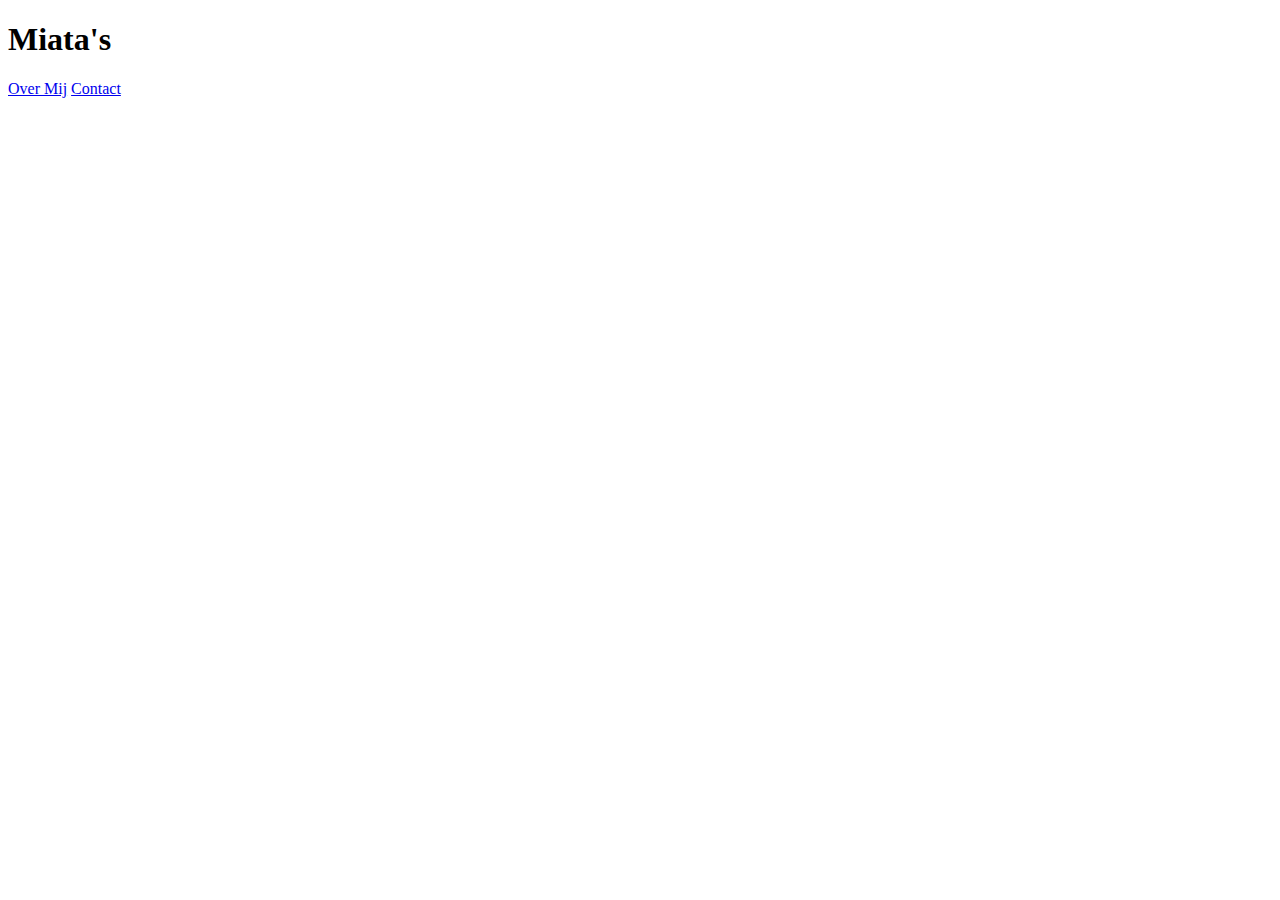
==== aboutme/index.html @ 9b6ca575 "added aboutme and contact page" ====
<!DOCTYPE html>
<html lang="en">
<head>
    <link rel="stylesheet" href="../style.css">
    <title>Miata's</title>
</head>
<body>
    <header>
        <h1>Miata's</h1>
        <!-- miata background -->
        <p></p>
    </header>
    <nav>
        <div class="list">
            <a href="./aboutme" >Over Mij</a>
            <a href="./contact" >Contact</a>
        </div>
    </nav>
</body>
</html>
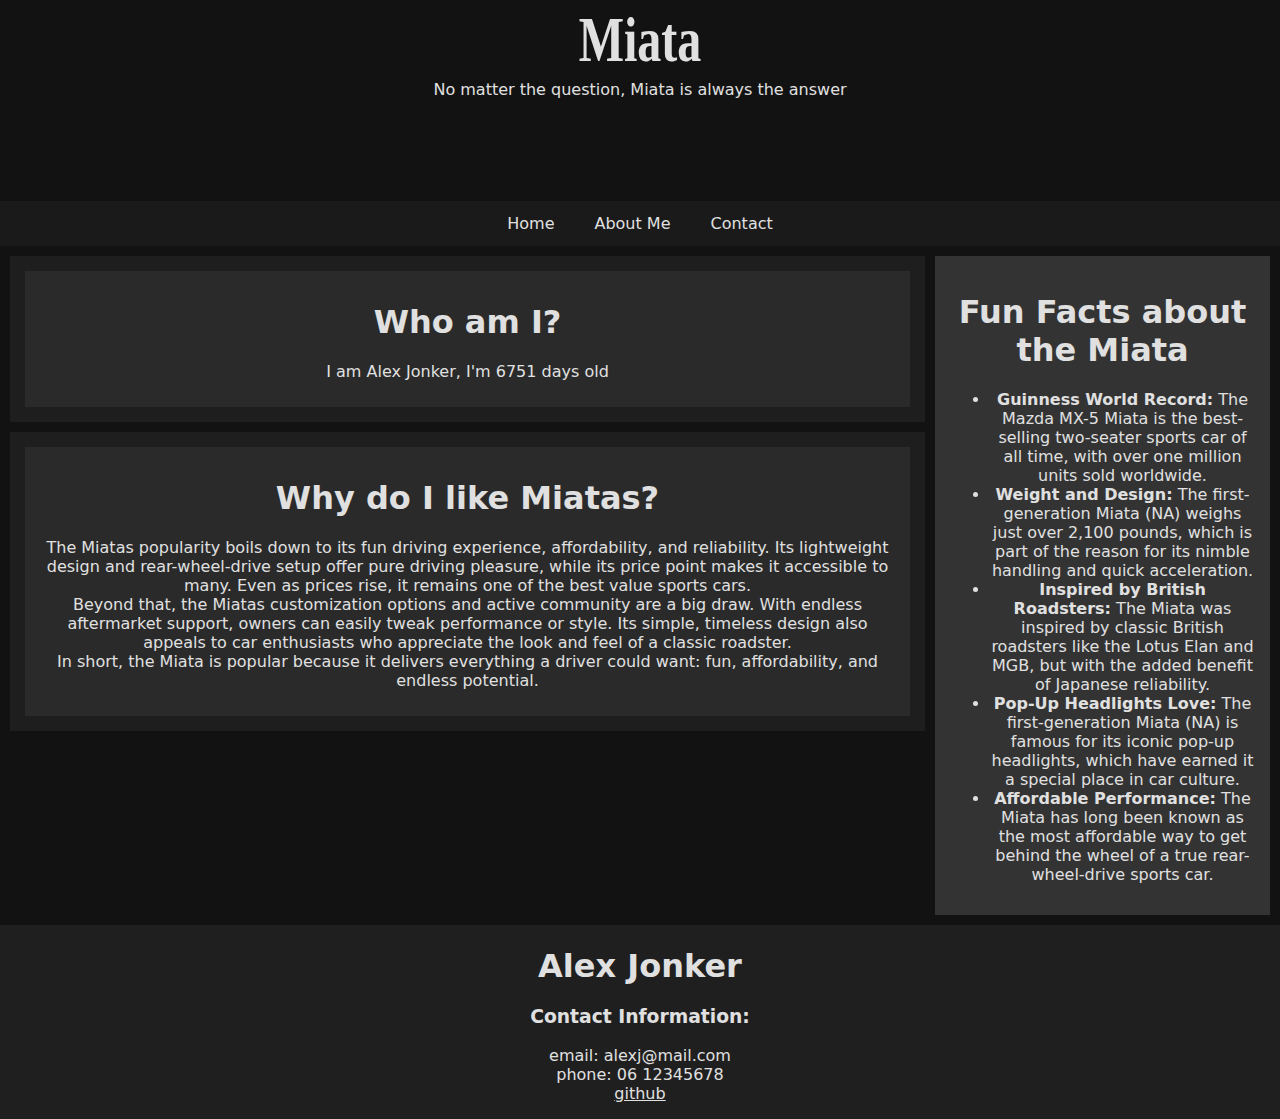
==== commit fc224749: "fix:format doc, now more redable and small fixes" ====
--- a/aboutme/index.html
+++ b/aboutme/index.html
@@ -1,20 +1,93 @@
 <!DOCTYPE html>
 <html lang="en">
+
 <head>
     <link rel="stylesheet" href="../style.css">
-    <title>Miata's</title>
+    <title>About Me</title>
 </head>
+
 <body>
-    <header>
-        <h1>Miata's</h1>
-        <!-- miata background -->
-        <p></p>
-    </header>
-    <nav>
-        <div class="list">
-            <a href="./aboutme" >Over Mij</a>
-            <a href="./contact" >Contact</a>
+    <div class="top">
+        <header>
+            <h1>Miata</h1>
+            <p>No matter the question, Miata is always the answer</p>
+        </header>
+        <nav>
+            <a href="../">Home</a>
+            <a href="../aboutme/">About Me</a>
+            <a href="../contact/">Contact</a>
+        </nav>
+    </div>
+    <main>
+        <div class="content">
+            <section>
+                <article>
+                    <h1>Who am I?</h1>
+                    <p>
+                        I am Alex Jonker, I'm <span id="verjaardag"></span> days old
+                        <script>
+                            let birthday = new Date("02/1/2008");
+                            let date = new Date()
+
+                            let Difference_In_Time =
+                                date - birthday.getTime();
+
+                            let Difference_In_Days =
+                                Math.round
+                                    (Difference_In_Time / (1000 * 3600 * 24));
+
+                            document.getElementById("verjaardag").innerHTML = Difference_In_Days;
+                        </script>
+                    </p>
+                </article>
+            </section>
+            <section>
+                <article>
+                    <h1>Why do I like Miatas?</h1>
+                    <p>
+                        The Miatas popularity boils down to its fun driving experience, affordability, and reliability.
+                        Its lightweight design and rear-wheel-drive setup offer pure driving pleasure, while its price
+                        point makes it accessible to many. Even as prices rise, it remains one of the best value sports
+                        cars.
+                        <br>
+                        Beyond that, the Miatas customization options and active community are a big draw. With endless
+                        aftermarket support, owners can easily tweak performance or style. Its simple, timeless design
+                        also appeals to car enthusiasts who appreciate the look and feel of a classic roadster.
+                        <br>
+                        In short, the Miata is popular because it delivers everything a driver could want: fun,
+                        affordability, and endless potential.
+                    </p>
+                </article>
+            </section>
         </div>
-    </nav>
+        <aside>
+            <h1>Fun Facts about the Miata</h1>
+            <ul>
+                <li><strong>Guinness World Record:</strong> The Mazda MX-5 Miata is the best-selling two-seater sports
+                    car of all time, with over one million units sold worldwide.</li>
+                <li><strong>Weight and Design:</strong> The first-generation Miata (NA) weighs just over 2,100 pounds,
+                    which is part of the reason for its nimble handling and quick acceleration.</li>
+                <li><strong>Inspired by British Roadsters:</strong> The Miata was inspired by classic British roadsters
+                    like the Lotus Elan and MGB, but with the added benefit of Japanese reliability.</li>
+                <li><strong>Pop-Up Headlights Love:</strong> The first-generation Miata (NA) is famous for its iconic
+                    pop-up headlights, which have earned it a special place in car culture.</li>
+                <li><strong>Affordable Performance:</strong> The Miata has long been known as the most affordable way to
+                    get behind the wheel of a true rear-wheel-drive sports car.</li>
+            </ul>
+        </aside>
+
+    </main>
+    <footer>
+        <h1>Alex Jonker</h1>
+        <h3>Contact Information:</h3>
+        <p>
+            email: alexj@mail.com
+            <br>
+            phone: 06 12345678
+            <br>
+            <a href="https://github.com/MeneerAlex">github</a>
+        </p>
+    </footer>
 </body>
+
 </html>--- a/style.css
+++ b/style.css
@@ -0,0 +1,100 @@
+@font-face {
+    font-family: miata;
+    src: url(./fonts/miata.ttf);
+}
+
+html {
+    scrollbar-color: #333333 #121212;
+}
+
+body {
+    margin: 0;
+    display: flex;
+    flex-direction: column;
+    font-family: system-ui;
+    overflow-x: hidden;
+    background-color: #121212;
+    color: #e0e0e0;
+}
+
+body > * {
+    text-align: center;
+}
+
+.top {
+    background-image: url(./images/header.png);
+    background-size: cover;
+    background-position: 50% 0;
+}
+
+header {
+    height: 20vh;
+    color: #e0e0e0;
+}
+
+header h1 {
+    font-family: miata;
+    transform: scale(1.5, 2);
+}
+
+nav {
+    height: 5vh;
+    display: flex;
+    justify-content: center;
+    background: rgba(33, 33, 33, 0.5)
+}
+
+nav a {
+    padding-left: 20px;
+    padding-right: 20px;
+    text-decoration: none;
+    color: #e0e0e0;
+    align-self: center;
+    border-radius: 5px;
+    transition: 0.3s, transform 0.3s;
+}
+
+nav a:hover {
+    background-color: #333; /* Darker grey on hover */
+    transform: scale(1.3); /* Slight scaling effect */
+}
+
+main {
+    display: flex;
+    flex-wrap: wrap;
+    justify-content: space-between;
+    padding: 10px;
+}
+
+.content {
+    flex: 3;
+    display: flex;
+    flex-direction: column;
+    gap: 10px;
+}
+
+
+section {
+    background-color: #1e1e1e;
+    padding: 15px;
+}
+
+article {
+    background-color: #2a2a2a;
+    padding: 10px;
+}
+
+aside {
+    background-color: #333333;
+    flex: 1;
+    padding: 15px;
+    margin-left: 10px;
+}
+
+footer {
+    background-color: #1f1f1f;
+}
+
+footer a {
+    color: #e0e0e0;
+}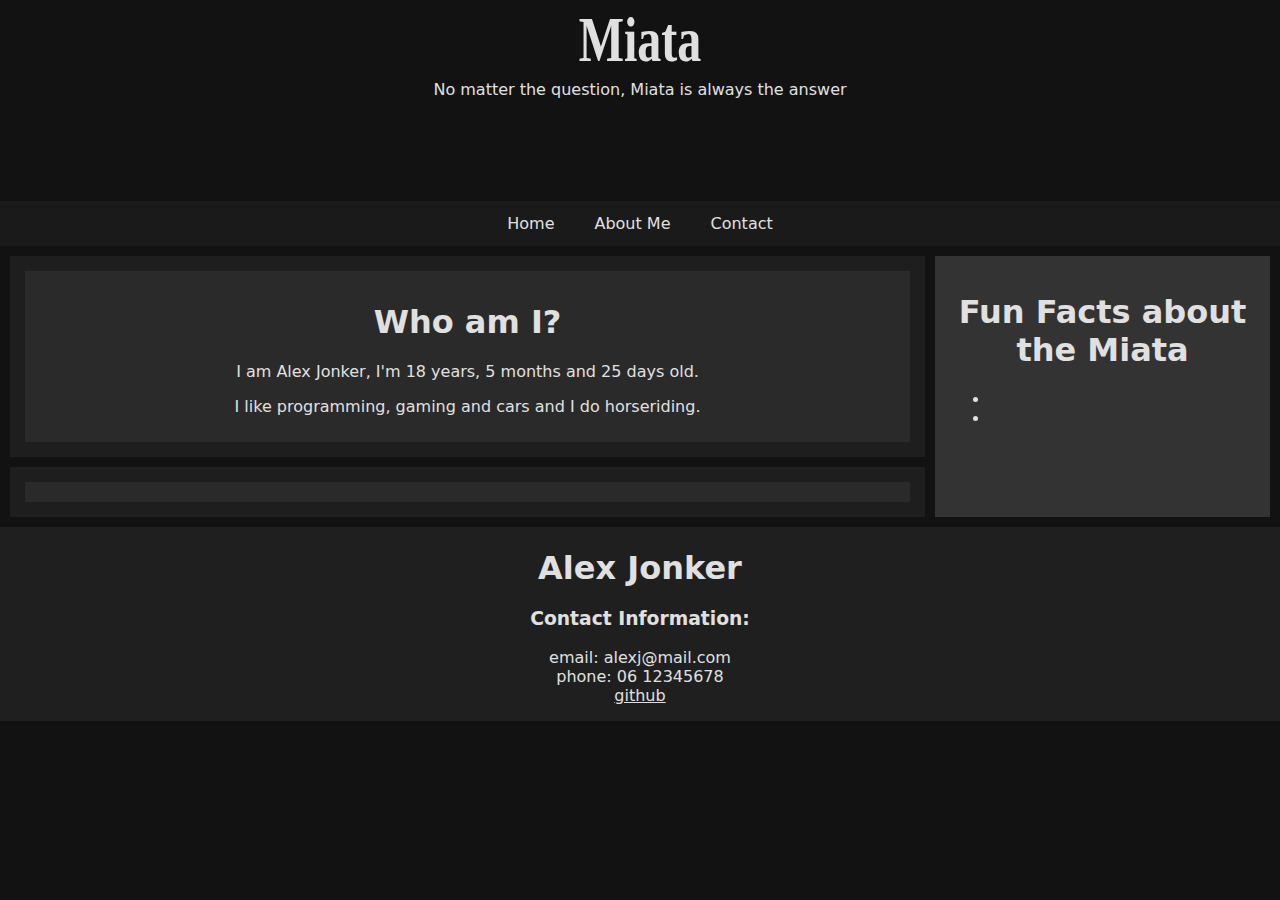
==== commit 70373e58: "fix:<br> tags verwijderd en script verplaatst naar de goede locatie." ====
--- a/aboutme/index.html
+++ b/aboutme/index.html
@@ -23,56 +23,21 @@
             <section>
                 <article>
                     <h1>Who am I?</h1>
-                    <p>
-                        I am Alex Jonker, I'm <span id="verjaardag"></span> days old
-                        <script>
-                            let birthday = new Date("02/1/2008");
-                            let date = new Date()
-
-                            let Difference_In_Time =
-                                date - birthday.getTime();
-
-                            let Difference_In_Days =
-                                Math.round
-                                    (Difference_In_Time / (1000 * 3600 * 24));
-
-                            document.getElementById("verjaardag").innerHTML = Difference_In_Days;
-                        </script>
-                    </p>
+                    <p>I am Alex Jonker, I'm <span id="birthday"></span> old.</p>
+                    <p>I like programming, gaming and cars and I do horseriding.</p>
                 </article>
             </section>
             <section>
                 <article>
-                    <h1>Why do I like Miatas?</h1>
-                    <p>
-                        The Miatas popularity boils down to its fun driving experience, affordability, and reliability.
-                        Its lightweight design and rear-wheel-drive setup offer pure driving pleasure, while its price
-                        point makes it accessible to many. Even as prices rise, it remains one of the best value sports
-                        cars.
-                        <br>
-                        Beyond that, the Miatas customization options and active community are a big draw. With endless
-                        aftermarket support, owners can easily tweak performance or style. Its simple, timeless design
-                        also appeals to car enthusiasts who appreciate the look and feel of a classic roadster.
-                        <br>
-                        In short, the Miata is popular because it delivers everything a driver could want: fun,
-                        affordability, and endless potential.
-                    </p>
+
                 </article>
             </section>
         </div>
         <aside>
             <h1>Fun Facts about the Miata</h1>
             <ul>
-                <li><strong>Guinness World Record:</strong> The Mazda MX-5 Miata is the best-selling two-seater sports
-                    car of all time, with over one million units sold worldwide.</li>
-                <li><strong>Weight and Design:</strong> The first-generation Miata (NA) weighs just over 2,100 pounds,
-                    which is part of the reason for its nimble handling and quick acceleration.</li>
-                <li><strong>Inspired by British Roadsters:</strong> The Miata was inspired by classic British roadsters
-                    like the Lotus Elan and MGB, but with the added benefit of Japanese reliability.</li>
-                <li><strong>Pop-Up Headlights Love:</strong> The first-generation Miata (NA) is famous for its iconic
-                    pop-up headlights, which have earned it a special place in car culture.</li>
-                <li><strong>Affordable Performance:</strong> The Miata has long been known as the most affordable way to
-                    get behind the wheel of a true rear-wheel-drive sports car.</li>
+                <li></li>
+                <li></li>
             </ul>
         </aside>
 
@@ -88,6 +53,30 @@
             <a href="https://github.com/MeneerAlex">github</a>
         </p>
     </footer>
+
+    <script>
+        let birthday = new Date("2/1/2008");
+
+        let today = new Date();
+        let years = today.getFullYear() - birthday.getFullYear();
+        let months = today.getMonth() - birthday.getMonth();
+        let days = today.getDate() - birthday.getDate();
+
+        if (days < 0) {
+            months--;
+            days += new Date(today.getFullYear(), today.getMonth(), 0).getDate();
+        }
+
+        if (months < 0) {
+            years--;
+            months += 12;
+        }
+
+        let leeftijd = `${years} years, ${months} months and ${days} days`;
+
+        document.getElementById("birthday").innerHTML = leeftijd;
+        //source: https://www.javatpoint.com/calculate-age-using-javascript
+    </script>
 </body>
 
 </html>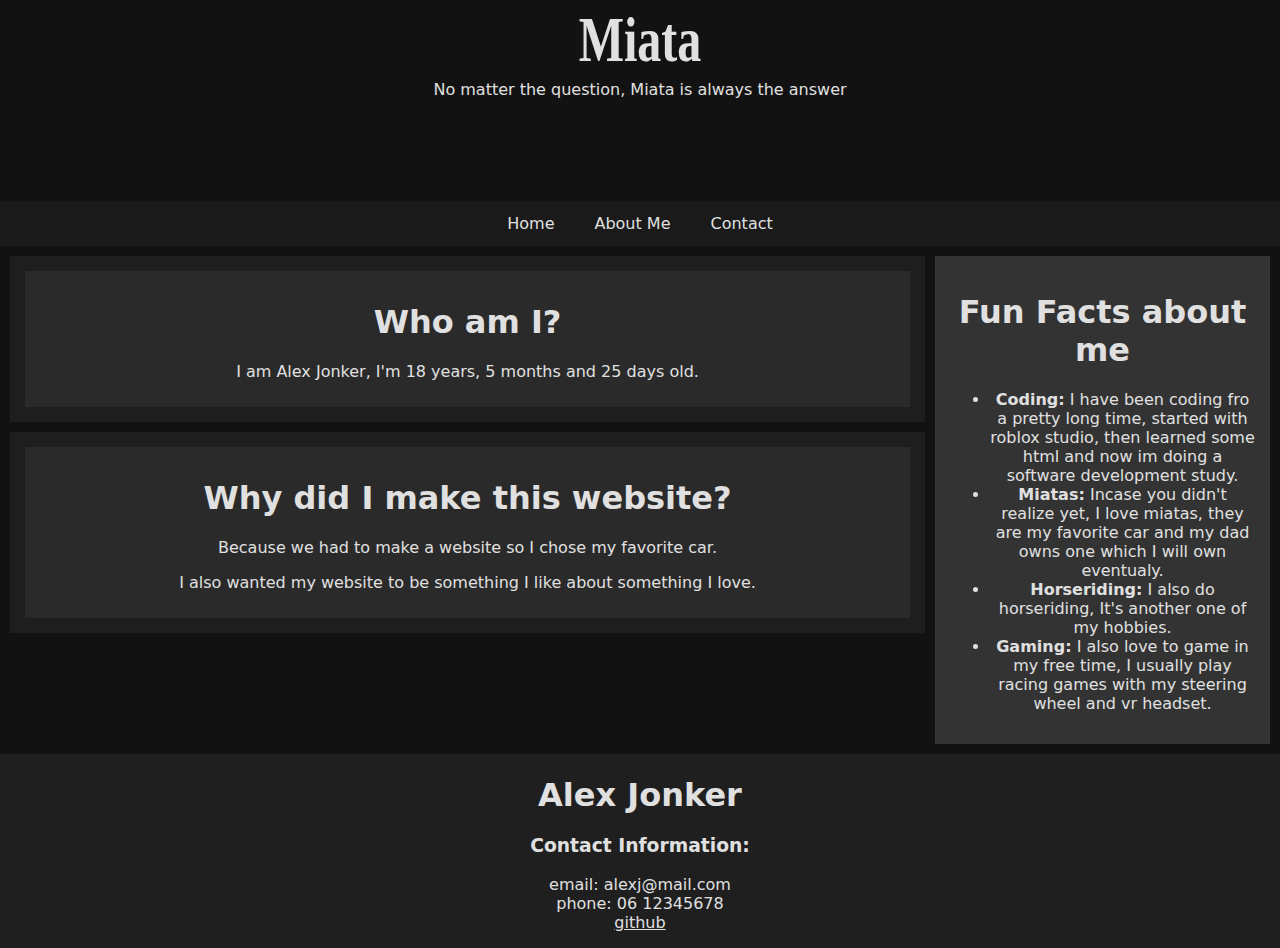
==== commit 64b62deb: "feat:about me update" ====
--- a/aboutme/index.html
+++ b/aboutme/index.html
@@ -24,20 +24,26 @@
                 <article>
                     <h1>Who am I?</h1>
                     <p>I am Alex Jonker, I'm <span id="birthday"></span> old.</p>
-                    <p>I like programming, gaming and cars and I do horseriding.</p>
                 </article>
             </section>
             <section>
                 <article>
-
+                    <h1>Why did I make this website?</h1>
+                    <p>Because we had to make a website so I chose my favorite car.</p>
+                    <p>I also wanted my website to be something I like about something I love.</p>
                 </article>
             </section>
         </div>
         <aside>
-            <h1>Fun Facts about the Miata</h1>
+            <h1>Fun Facts about me</h1>
             <ul>
-                <li></li>
-                <li></li>
+                <li><strong>Coding:</strong> I have been coding fro a pretty long time, started with roblox studio, then
+                    learned some html and now im doing a software development study.</li>
+                <li><strong>Miatas:</strong> Incase you didn't realize yet, I love miatas, they are my favorite car and
+                    my dad owns one which I will own eventualy.</li>
+                <li><strong>Horseriding:</strong> I also do horseriding, It's another one of my hobbies.</li>
+                <li><strong>Gaming:</strong> I also love to game in my free time, I usually play racing games with my
+                    steering wheel and vr headset.</li>
             </ul>
         </aside>
 
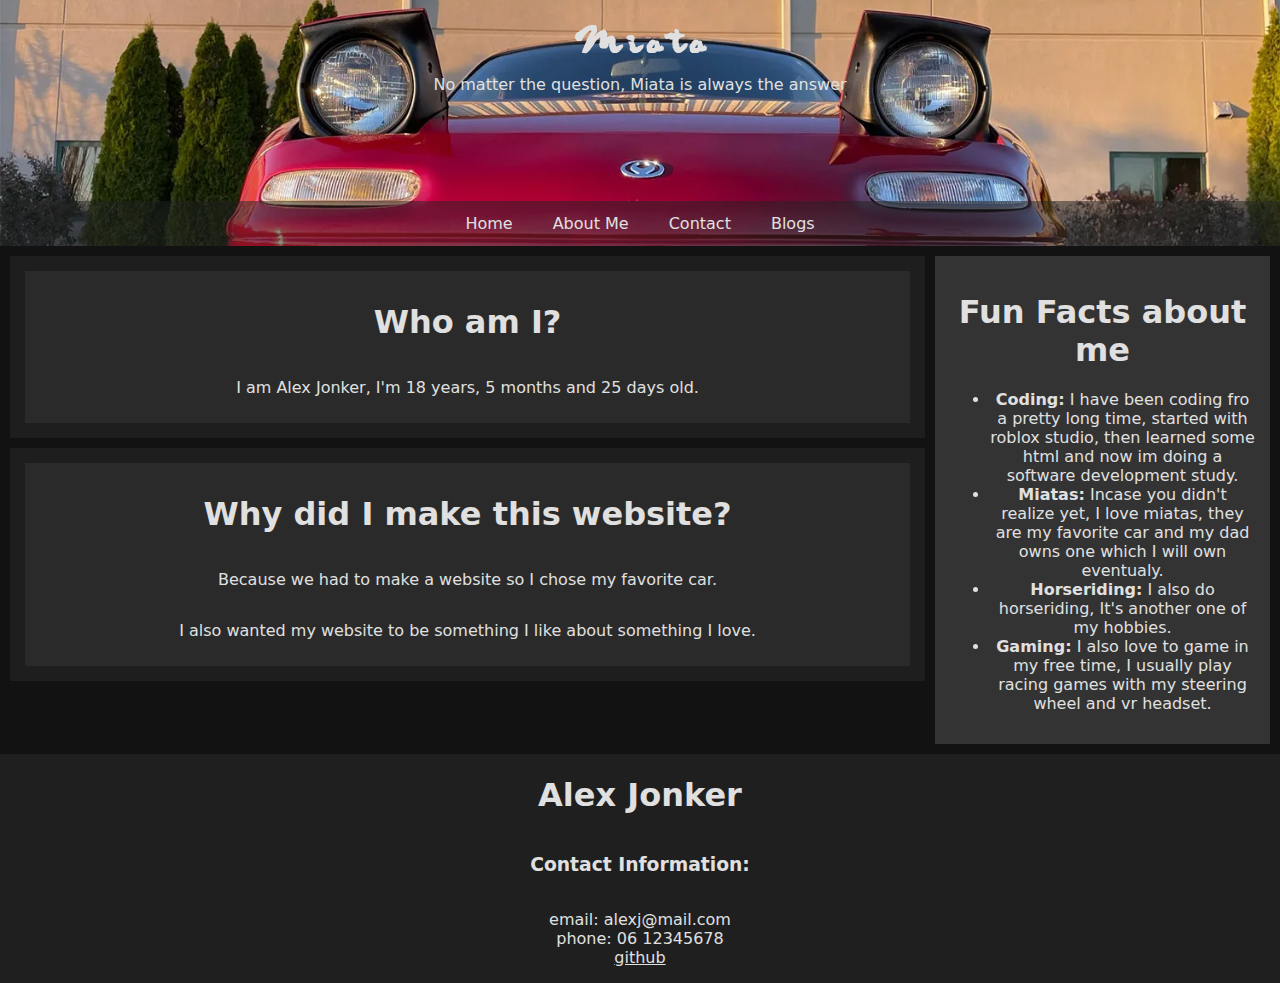
==== commit e23ff3bd: "upd" ====
--- a/aboutme/index.html
+++ b/aboutme/index.html
@@ -2,22 +2,12 @@
 <html lang="en">
 
 <head>
-    <link rel="stylesheet" href="../style.css">
+    <link rel="stylesheet" href="/style.css">
     <title>About Me</title>
 </head>
 
 <body>
-    <div class="top">
-        <header>
-            <h1>Miata</h1>
-            <p>No matter the question, Miata is always the answer</p>
-        </header>
-        <nav>
-            <a href="../">Home</a>
-            <a href="../aboutme/">About Me</a>
-            <a href="../contact/">Contact</a>
-        </nav>
-    </div>
+    <div id="navbar"></div>
     <main>
         <div class="content">
             <section>
@@ -48,41 +38,8 @@
         </aside>
 
     </main>
-    <footer>
-        <h1>Alex Jonker</h1>
-        <h3>Contact Information:</h3>
-        <p>
-            email: alexj@mail.com
-            <br>
-            phone: 06 12345678
-            <br>
-            <a href="https://github.com/MeneerAlex">github</a>
-        </p>
-    </footer>
-
-    <script>
-        let birthday = new Date("2/1/2008");
-
-        let today = new Date();
-        let years = today.getFullYear() - birthday.getFullYear();
-        let months = today.getMonth() - birthday.getMonth();
-        let days = today.getDate() - birthday.getDate();
-
-        if (days < 0) {
-            months--;
-            days += new Date(today.getFullYear(), today.getMonth(), 0).getDate();
-        }
-
-        if (months < 0) {
-            years--;
-            months += 12;
-        }
-
-        let leeftijd = `${years} years, ${months} months and ${days} days`;
-
-        document.getElementById("birthday").innerHTML = leeftijd;
-        //source: https://www.javatpoint.com/calculate-age-using-javascript
-    </script>
+    <footer id="footer" ></footer>
+    <script src="/content/script.js"></script>
 </body>
 
 </html>--- a/style.css
+++ b/style.css
@@ -2,6 +2,9 @@
     font-family: miata;
     src: url(./fonts/miata.ttf);
 }
+
+
+
 
 html {
     scrollbar-color: #333333 #121212;
@@ -21,8 +24,8 @@
     text-align: center;
 }
 
-.top {
-    background-image: url(./images/header.png);
+#navbar {
+    background-image: url(./images/header.png); /* source: https://www.motorbiscuit.com/wp-content/uploads/2022/04/1994-Mazda-Miata.jpg */
     background-size: cover;
     background-position: 50% 0;
 }
@@ -41,7 +44,7 @@
     height: 5vh;
     display: flex;
     justify-content: center;
-    background: rgba(33, 33, 33, 0.5)
+    background: rgba(33, 33, 33, 0.5);
 }
 
 nav a {
@@ -55,8 +58,8 @@
 }
 
 nav a:hover {
-    background-color: #333; /* Darker grey on hover */
-    transform: scale(1.3); /* Slight scaling effect */
+    background-color: #333;
+    transform: scale(1.3);
 }
 
 main {
@@ -82,6 +85,53 @@
 article {
     background-color: #2a2a2a;
     padding: 10px;
+    justify-content: center;
+    display: flex;
+    align-items: center;
+    flex-flow: column;
+}
+
+article a {
+    padding-left: 20px;
+    padding-right: 20px;
+    text-decoration: none;
+    color: #e0e0e0;
+    align-self: center;
+    border-radius: 5px;
+    transition: 0.3s, transform 0.3s;
+    background-color: #E9070E;
+}
+
+article a:hover {
+    background-color: #333;
+    transform: scale(1.3);
+    background-color: #b1060c;
+}
+
+article img {
+    max-width: 60vh;
+    height: 75%;
+    border-radius: 10px;
+}
+
+#reliable {
+    text-decoration: line-through;
+}
+
+.blog-image {
+    max-height: 35vh;
+    border-radius: 10px;
+}
+
+form {
+    display: flex;
+    align-items: center;
+    flex-direction: column;
+}
+
+form input, form textarea {
+    border-radius: 20px;
+    background-color: grey;
 }
 
 aside {
@@ -93,8 +143,17 @@
 
 footer {
     background-color: #1f1f1f;
+    display: flex;
+    justify-content: center;
+    flex-direction: column;
 }
 
 footer a {
     color: #e0e0e0;
+}
+
+@media screen and (max-width: 840px) {
+    main {
+        display: block;
+    }
 }